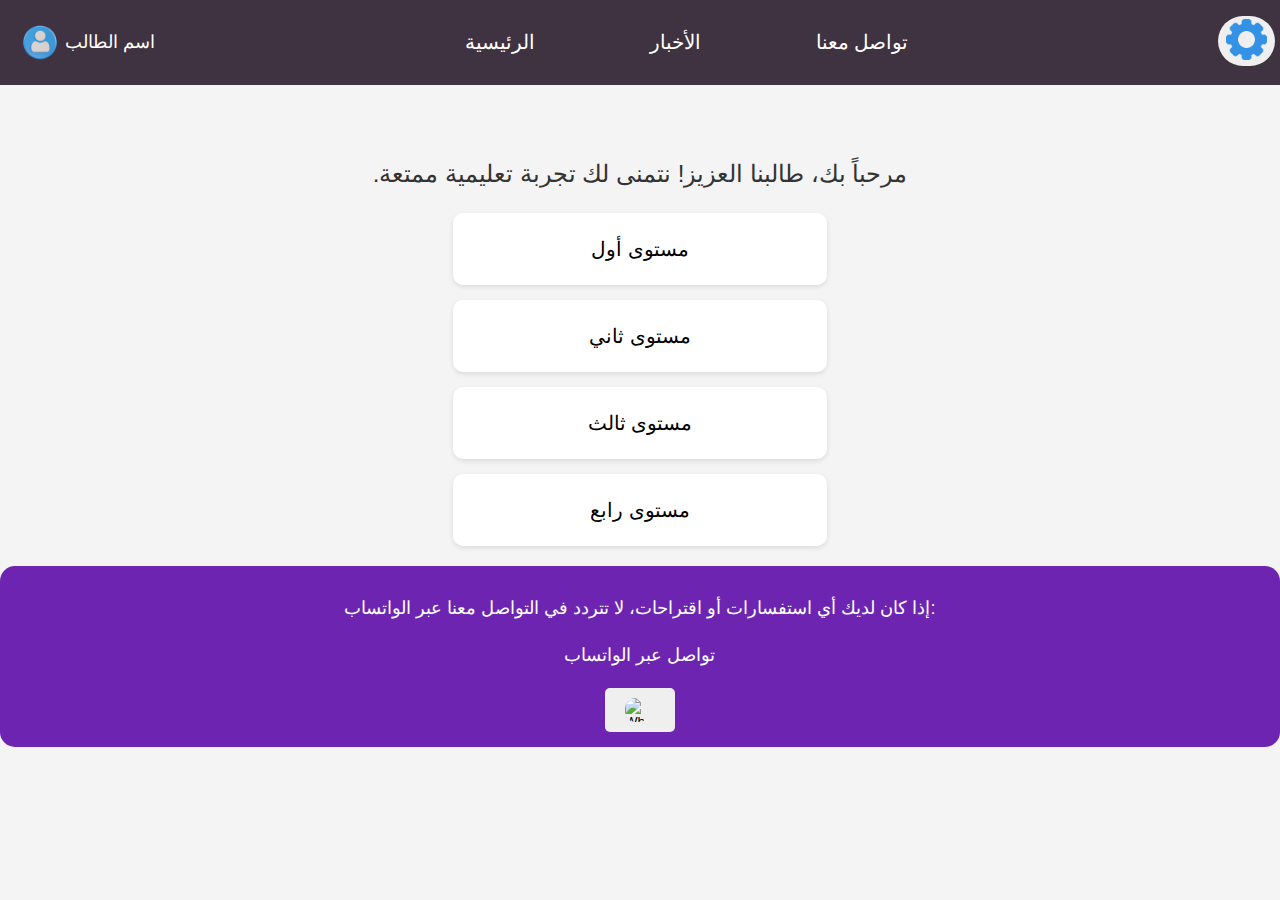
==== index1.html @ cd7b2ec4 "Add files via upload" ====
<!DOCTYPE html>
<html lang="ar">

<head>
  <meta charset="UTF-8">
  <meta name="viewport" content="width=device-width, initial-scale=1.0">
  <title>لوحة التحكم - موقع الطلاب</title>
  <link rel="stylesheet" href="it.css">

  <link rel="stylesheet" href="night.css">
</head>

<body>

  <header>
    <div class="right">
    <div class="logo-container">
      <img src="icon/3d-user-profile-icon-png.webp" alt="شعار" />
      <p class="sname">اسم الطالب</p>
    </div>
  </div>

  <div class="center">
    <div class="nav-links">
      <a href="index.html">الرئيسية</a>
      <a href="#">الأخبار</a>
      <a href="#contact">تواصل معنا</a>
    </div>
    </div>
    <div class="left">
    <button class="toggle-button" onclick="toggleSidebar()"><img src="icon/3405846.png" alt=""></button>
    </div>
  </header>

  <nav class="sidebar">
    <button class="close-button" onclick="toggleSidebar()">❌</button>
    <h3>القائمة</h3>
    <a href="#"> 
    <img class="siticon" src="icon/mode1.png" alt="">
    <button class="night" onclick="toggleNightMode()">الوضع الليلي</button>
</a>
    <a href="#contact"><img class="siticon" src="icon/communicate.png" alt="">تواصل معنا</a>
    <a href="#"><img class="siticon" src="icon/logout.png" alt="">تسجيل خروج</a>
    <a href="#"><img class="siticon" src="icon/aboutus.png" alt="">عنا</a>
  </nav>

  <main >
    <div class="welcome-message">مرحباً بك، طالبنا العزيز! نتمنى لك تجربة تعليمية ممتعة.</div>
    <div class="card-container">
      <div class="card"><a href=""> مستوى أول </a> </div>
      <div class="card"> <a href=""> مستوى ثاني </a></div>
      <div class="card"><a href="term3.html"> مستوى ثالث </a></div>
      <div class="card"><a href=""> مستوى رابع </a></div>
  
    </div>
  </main>
  
<footer>

  <div class="contact">
    <p>إذا كان لديك أي استفسارات أو اقتراحات، لا تتردد في التواصل معنا عبر الواتساب:</p>
    <p class="contact-text">تواصل عبر الواتساب</p>

    <button class="whatsApp-button">
      <img id="contact" class="WhatsApp-logo" src="../icons/تنزيل.jpeg" alt="WhatsApp Logo" onclick="contactWhatsApp()">
    </button>
  </div>
</footer>
  

  
  <script>

    function contactWhatsApp() {
      const phoneNumber = '+967738281401';
      const message = 'Hello, I would like to get in touch!';
      const whatsappUrl = `https://wa.me/${phoneNumber}?text=${encodeURIComponent(message)}`;
      window.open(whatsappUrl, '_blank');
    }
  </script>

  <script>
    function toggleSidebar() {
      const sidebar = document.querySelector('.sidebar');
      sidebar.classList.toggle('show');

      
      
    }

    function toggleNightMode() {
        const body = document.body;
        body.classList.toggle('night-mode');
      }
  </script>

</body>

</html>
<style>
  

</style>
---- it.css ----
body {
  font-family: Arial, sans-serif;
  margin: 0;
  padding: 0;
  display: flex;
  flex-direction: column;
  align-items: stretch;

}

header {
  background-color: #3f3241;
  color: white;
  padding: 10px;
  display: flex;
  width: 100%;
  justify-content: space-between;
  align-items: center;

}

.logo-container {
  display: flex;
  align-items: center;
  
  right: 0;

}

.logo-container img {
  width: 40px;

  height: auto;
  margin-left: 10px;
  margin-right: 5px;
}


.nav-links {
  display: flex;
  gap: 15px;
  margin: 10px auto;
  margin-left: auto;

  
}

.nav-links a {
  color: white;
  text-decoration: none;
  margin: 0 50px;
  font-size: 20px;

}

.night {
  border: none;
  color: black;
  font-size: 16px;
  font-weight: bold;
}

a:hover,
.night:hover {

  border-bottom-color: transparent;
  color: #f2849e !important;
}

.sidebar {
  text-wrap: wrap;
  display: none;
  width: 200px;
       background-color: #f4f4f4;
      padding: 15px;
  height: auto;
    position: fixed;
  border-radius: 15px;
  margin-top: 10px;
  right: 0;
  top: 0;
  z-index: 100;
  transition: all 1.3s;
  text-align: center;
  font-size: 18px;
  color: black;
  font-family: cursive;
  box-shadow: rgba(0, 0, 0, 0.24) 0px 3px 8px;

}

.siticon {
  width: 35px;
  border: none;
  border-radius: 17px;
  /* display: flex; */
  justify-content: center;
  align-items: center;
  margin-right: 12px;
  position: absolute;
  left: 0;
  z-index: 100;

}

.sidebar a:hover {

  font-weight: bold;

  color: #3072be;

}

.sidebar h3:hover {
  background-color: rgb(228, 82, 138);
  color: white;
  font-size: 20px;
  padding: 5px;
  border-radius: 5px;
}

.sidebar.show {
  display: block;
}

.toggle-button img {
  width: 45px;
  border-radius: 22px;

}

.toggle-button {
  border: none;
  border-radius: 100px;
  margin-right: 15px;
  cursor: pointer;


}

.toggle-button:hover {
  border: 2px solid rgb(228, 82, 138);

}

.close-button {
  font-size: 24px;
  cursor: pointer;
  padding: 10px;
  
  color: white;
  border: none;
  margin-left: 5px;
  border-radius: 50px;


}

.close-button:hover {
  background-color: red;
}


nav a {
  display: block;
  padding: 10px;
  color: #333;
  text-decoration: none;
  border-radius: 4px;
  margin-bottom: 5px;
}


.welcome-message {
  margin-top: 50px;
  font-size: 24px;
  color: #333;
  margin-bottom: 20px;
  text-align: center;
}

main {
  flex: 1;
  padding: 20px;
  display: flex;
  flex-direction: column;
  align-items: center;
  margin-bottom: 150px;
}

.card-container {
  display: grid;
  grid-template-columns: 1fr ;
  gap: 15px;
  width: 70%;
  max-width: 800px;
}
/*عرض مواد حسب عرض الشاشة */
.subject-container {
  display: grid;
  grid-template-columns: 1fr 1fr 1fr ;
  gap: 15px;
  width: 100%;
  /* max-width: 800px; */
}

.card {
  background-color: #fff;
 
  padding: 20px;
  border-radius: 10px;
  box-shadow: 0 2px 5px rgba(0, 0, 0, 0.1);
  text-align: center;
  transition: transform 0.2s;
  font-size: 20px;
}
a{
  text-decoration: none;
  color: black;
}

.card:hover {
  transform: translateY(-5px);
}

    footer {
      text-align: center;
      padding: 10px;
     /* margin-top: 15px 10px 0 20px; */
      color: white;
      position: relative;
      border-radius: 15px;
      
      background-color: rgb(109, 37, 177);
    }
    .foot{
      margin-top: 150px;
    }


.WhatsApp-logo {
  width: 2em;
  cursor: pointer;
  align-items: center;
  justify-content: center;
  border-radius: 10px;
  /* margin: 5px; */
}

.whatsApp-button {
  margin-bottom: 5px;
  /* margin-left: 30%; */
  border-radius: 10px;
  width: 70px;
  border: none;

}

.whatsApp-button:hover {
  background-color: #d52349;
}



@media (max-width: 600px) {
  .nav-links {
    flex-direction: column;
    align-items: flex-end;
  }
.welcome-message {
  font-size: 20px;
}
  main {
    margin-left: 0;
    width: 100%;
  }

  .sidebar {
    width: 25%;
    height: auto;
  }

  .sidebar.show {
    display: block;
    position: absolute;
  }
    .subject-container {
      display: grid;
      grid-template-columns: 1fr 1fr ;
    
      /* max-width: 800px; */
    }
}

@media (max-width: 500px) {
.subject-container {
    display: grid;
    grid-template-columns: 1fr;

    /* max-width: 800px; */
  }

}


/* dropdown */
.nav-links {
  text-wrap: nowrap;
}
.down {
  position: relative;
  cursor: pointer;
}

.dropdown {
  display: none;
  position: absolute;
  background-color: white;
  box-shadow: 0 2px 5px rgba(0, 0, 0, 0.2);
  z-index: 1000;
  right: 0;
 
  border-radius: 5px;
}

.down:hover .dropdown {
  display: block;
}
    .dropdown a {
      display: block;
      padding: 5px;
      color: black;
      text-decoration: none;
    }
        .dropdown a:hover {
          background-color: #f0f0f0;
        }


        /* main */

                
        
   /* تهية الكود الهام */
    body {
      font-family: Arial, sans-serif;
      line-height: 1.6;
      margin: 0;
      padding: 0;
      background-color: #f4f4f4;
      color: #333;
    }
  
    main {
      padding: 20px;
      max-width: 1200px;
      margin: 0 auto;
      direction: rtl;
    }
  
    section {
      background-color: #fff;
      margin: 20px;
      padding: 20px;
      border-radius: 8px;
      box-shadow: 0 0 10px rgba(0, 0, 0, 0.1);
    }
  
    h1,
    h2 {
      color: #007BFF;
    }
  
    p {
      font-size: 18px;
    }
  
    ul {
      list-style-type: none;
      padding: 0;
    }
  
    ul li {
      margin-bottom: 10px;
    }
  
    ul li a {
      text-decoration: none;
      color: #007BFF;
      font-weight: bold;
    }
  
    ul li a:hover {
      text-decoration: underline;
    }
  
    .whatsApp-button {
      /* background-color: #25D366; */
      border: none;
      padding: 10px 20px;
      border-radius: 5px;
      cursor: pointer;
      display: inline-flex;
      align-items: center;
    }
  
    .whatsApp-button img {
      width: 24px;
      height: 24px;
      margin-right: 10px;
    }
  
    /*شاشة الحوال */
    @media (max-width: 768px) {
      main {
        padding: 10px;
      }
  
      section {
        padding: 15px;
        margin: 20px 10px 20px 10px;
        text-wrap: wrap;
      }
  
      h1 {
        font-size: 15 px;
      }
      
      h2 {
        font-size: 20px;
        font-weight: bold;
      }
      
      p {
        font-size: 16px;
        font-weight: bold;
      }
      section ul li {
        font-size: 20px;
      }
  
      /* .whatsApp-button {
        padding: 8px 16px;
      }
  
      .whatsApp-button img {
        width: 20px;
        height: 20px;
      } */
    }
---- night.css ----
.night-mode,
h3 {
  background-color: #121212;
 
  color: #ffffff;
 
}

.night-mode header,
.night-mode footer,
.night-mode .sidebar {
  border-bottom: 2px solid white;
  box-shadow: 0 2px 4px rgba(240, 237, 237, 0.993);
  background-color: #3f3241;
  
}

.night-mode .nav-links a,
.night-mode .sidebar a {
  color: #ffffff;
}

.night-mode .tile {
  background-color: #2c2c2c;
  
}

.night-mode .whatsApp-button {
  background-color: #25d366;
  
}

.night-mode .card {
  background-color: #121212;
  box-shadow: 0 2px 5px rgb(223, 214, 214);
}

.night-mode .welcome-message {
  color: white;
}

.night-mode .card a {
  color: white;

}

.night-mode .dropdown a {
  color: black;
}

.night-mode .hero-section h1,
.night-mode .hero-section p {

  color: white;
}

.night-mode section {
  background-color: #121212;
  box-shadow: 0 2px 5px rgb(223, 214, 214);
}
.night-mode .content{
  background-color: #1e1e1e;
  color: white;
}

.night-mode aside button{
 
  background-color: #4d4f55;
  color: white;
}


.night-mode .sidebar {
  background-color: #1e1e1e;
  color: #ffffff;
  box-shadow: 0 2px 5px rgba(255, 255, 255, 0.1);
}

.night-mode .sidebar a {
  color: #ffffff;
}


.night-mode .aside-nav {
  border-right: 2px solid white;
  background-color: #1e1e1e;
}

.night-mode .aside-nav button {
  background-color: #4b1b40;
  color: #ffffff;
}

.night-mode .aside-nav button:hover {
  background-color: #8f139bb4;
}

.night-mode .content {
  border-top: 2px solid white;
  border-bottom: 2px solid white;
  background-color: #1e1e1e;
  color: #ffffff;
  box-shadow: 0 4px 8px rgba(255, 255, 255, 0.1);
}

.night-mode .subject-title {
  color: #ffffff;
  text-shadow: 2px 2px 4px rgba(255, 255, 255, 0.2);
  border-bottom: 2px solid #007bff;
  background: linear-gradient(to right, #007bff, #00bfff);
  -webkit-background-clip: text;
  -webkit-text-fill-color: transparent;
}

.night-mode .file-item {
  background-color: #2c2c2c;
  border-bottom: 1px solid #444;
  box-shadow: 0 2px 4px rgba(255, 255, 255, 0.1);
}

.night-mode .file-item p {
  color: #ffffff;
}

.night-mode .file-item a button {
  background-color: #4b1b40;
  color: #ffffff;
}

.night-mode .file-item a button:hover {
  background-color: rgb(9, 158, 66);
}



/* نهاية الكوج الليلي */
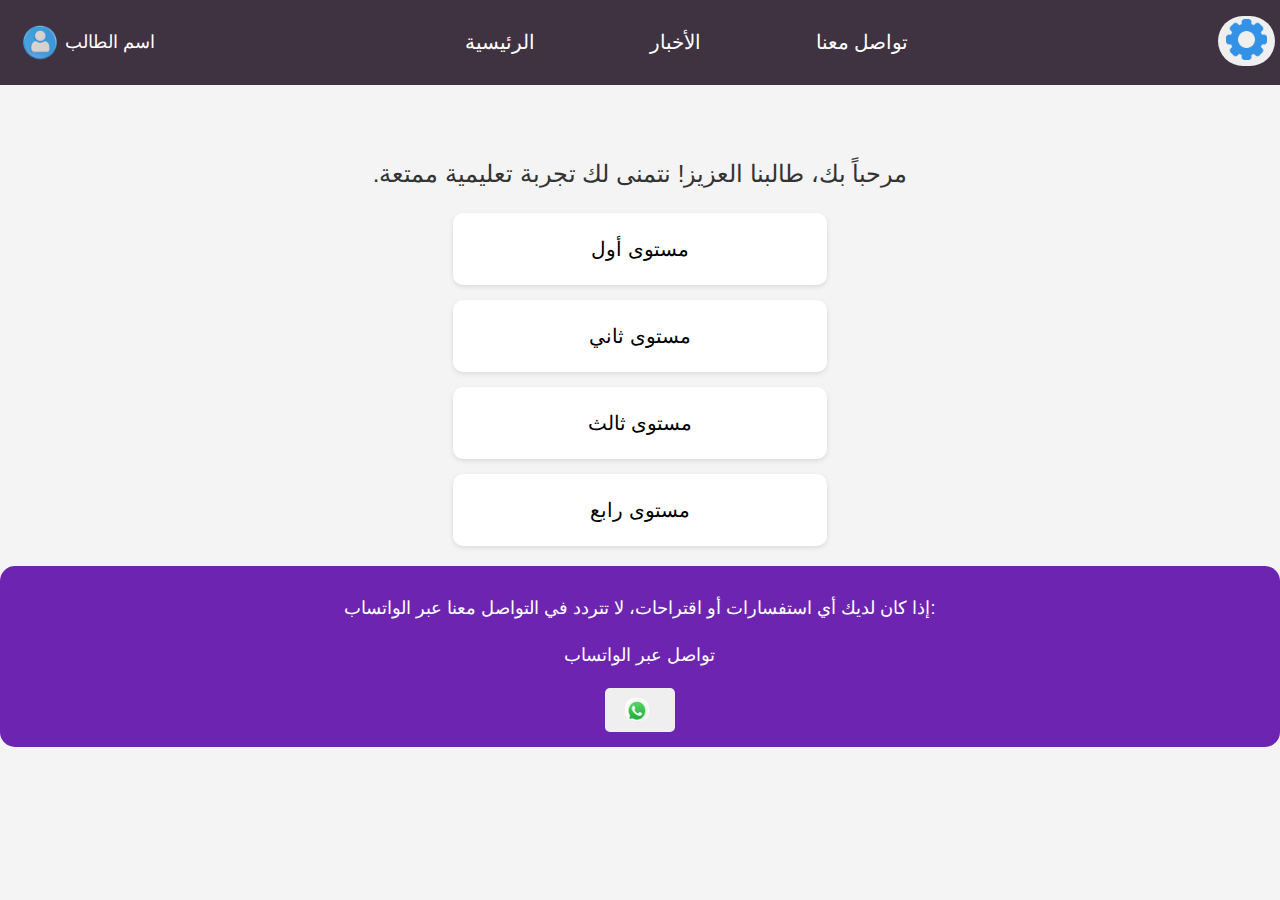
==== commit 870bfb40: "Update index1.html" ====
--- a/index1.html
+++ b/index1.html
@@ -62,7 +62,7 @@
     <p class="contact-text">تواصل عبر الواتساب</p>
 
     <button class="whatsApp-button">
-      <img id="contact" class="WhatsApp-logo" src="../icons/تنزيل.jpeg" alt="WhatsApp Logo" onclick="contactWhatsApp()">
+      <img id="contact" class="WhatsApp-logo" src="icon/تنزيل.jpeg" alt="WhatsApp Logo" onclick="contactWhatsApp()">
     </button>
   </div>
 </footer>
@@ -100,4 +100,4 @@
 <style>
   
 
-</style>+</style>
